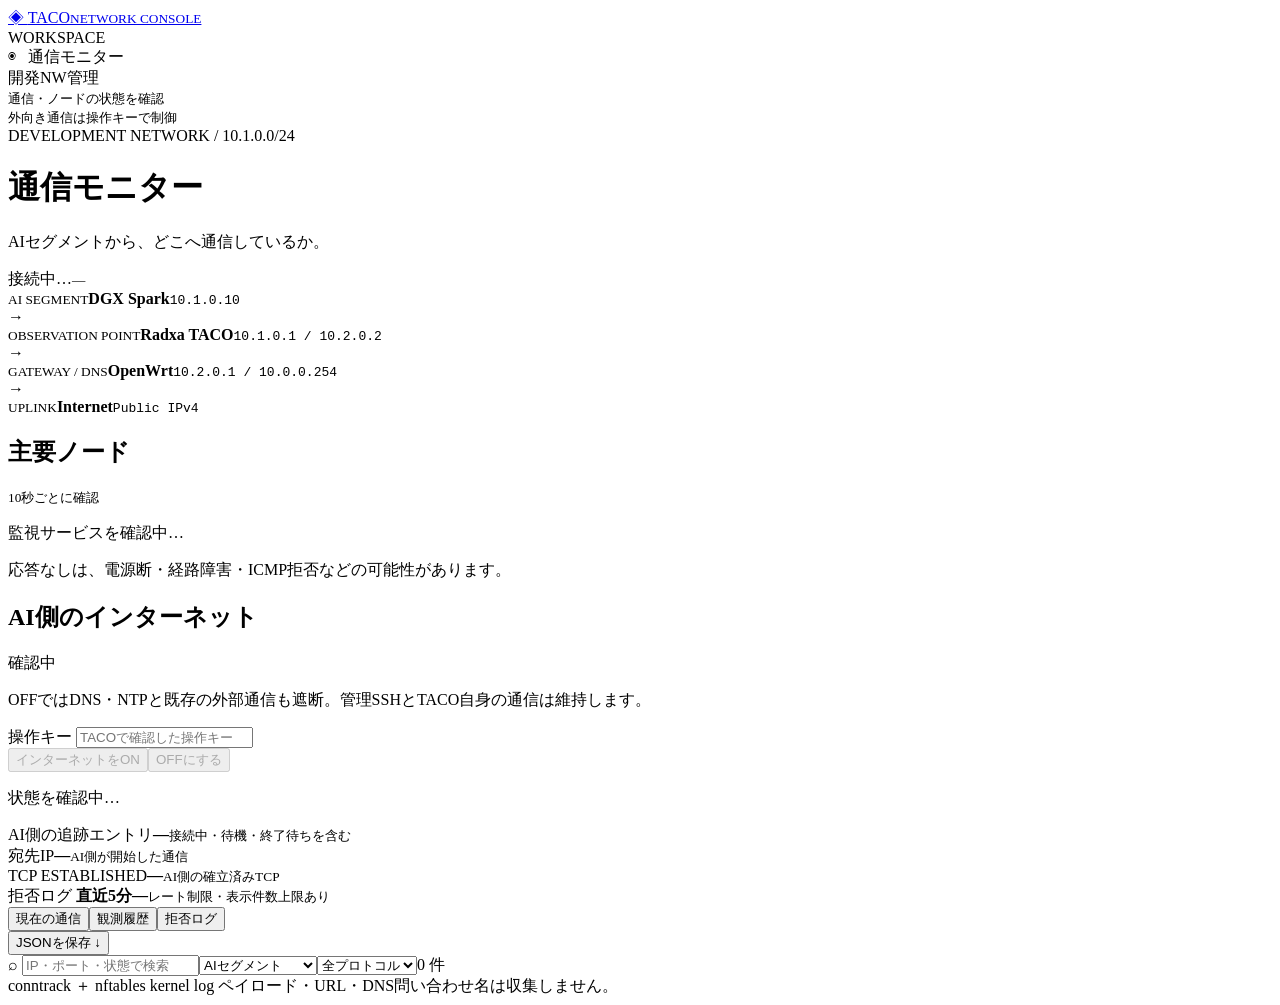
==== management/taco-console/static/index.html @ 506e61a0 "Add development network configuration and TACO management console" ====
<!doctype html>
<html lang="ja">
<head><meta charset="utf-8"><meta name="viewport" content="width=device-width,initial-scale=1"><title>TACO · Network Console</title><link rel="stylesheet" href="/style.css"><script src="/app.js" defer></script></head>
<body>
<aside><a class="brand" href="/">◈ <span>TACO<small>NETWORK CONSOLE</small></span></a><div class="nav-label">WORKSPACE</div><div class="nav active">◉ &nbsp; 通信モニター</div><div class="side-note"><span class="dot"></span> 開発NW管理<br><small>通信・ノードの状態を確認<br>外向き通信は操作キーで制御</small></div></aside>
<main>
<header><div><div class="eyebrow">DEVELOPMENT NETWORK / 10.1.0.0/24</div><h1>通信モニター<span id="demo" hidden>DEMO</span></h1><p>AIセグメントから、どこへ通信しているか。</p></div><div class="live"><span class="dot" id="live-dot"></span><span id="health">接続中…</span><small id="updated">—</small></div></header>
<div id="notice" role="status" hidden></div>
<section class="topology" aria-label="ネットワーク構成"><div><small>AI SEGMENT</small><strong>DGX Spark</strong><code>10.1.0.10</code></div><span class="link">→</span><div class="taco"><small>OBSERVATION POINT</small><strong>Radxa TACO</strong><code>10.1.0.1 / 10.2.0.2</code></div><span class="link">→</span><div><small>GATEWAY / DNS</small><strong>OpenWrt</strong><code>10.2.0.1 / 10.0.0.254</code></div><span class="link">→</span><div><small>UPLINK</small><strong>Internet</strong><code>Public IPv4</code></div></section>
<section class="operations" aria-label="ノード監視と通信制御">
<article class="node-panel"><div class="section-title"><h2>主要ノード</h2><small>10秒ごとに確認</small></div><div id="nodes" class="node-list"><p class="muted">監視サービスを確認中…</p></div><p class="hint">応答なしは、電源断・経路障害・ICMP拒否などの可能性があります。</p></article>
<article class="gate-panel"><div class="section-title"><h2>AI側のインターネット</h2><span id="gate-state" class="gate-state unknown">確認中</span></div><p class="gate-description">OFFではDNS・NTPと既存の外部通信も遮断。管理SSHとTACO自身の通信は維持します。</p><label id="token-label" class="token-label">操作キー <input id="control-token" type="password" autocomplete="off" spellcheck="false" placeholder="TACOで確認した操作キー" aria-label="操作キー"></label><div class="gate-buttons"><button id="internet-on" disabled>インターネットをON</button><button id="internet-off" disabled>OFFにする</button></div><p id="control-message" class="hint" role="status">状態を確認中…</p></article>
</section>
<section class="metrics" aria-label="通信の集計"><article><span>AI側の追跡エントリ</span><strong id="ai-count">—</strong><small>接続中・待機・終了待ちを含む</small></article><article><span>宛先IP</span><strong id="dest-count">—</strong><small>AI側が開始した通信</small></article><article><span>TCP ESTABLISHED</span><strong id="tcp-count">—</strong><small>AI側の確立済みTCP</small></article><article><span>拒否ログ <b>直近5分</b></span><strong id="drop-count">—</strong><small>レート制限・表示件数上限あり</small></article></section>
<section class="panel"><div class="panel-head"><div class="tabs" role="tablist"><button class="selected" id="tab-flows" role="tab" aria-selected="true">現在の通信</button><button id="tab-history" role="tab" aria-selected="false">観測履歴</button><button id="tab-drops" role="tab" aria-selected="false">拒否ログ</button></div><button id="export" class="export">JSONを保存 ↓</button></div>
<div class="filters"><label class="search">⌕ <input id="search" placeholder="IP・ポート・状態で検索" aria-label="通信検索"></label><select id="scope" aria-label="送信元"><option value="AI">AIセグメント</option><option value="all">AI ＋ TACO自身</option><option value="TACO">TACO自身</option></select><select id="proto" aria-label="プロトコル"><option value="all">全プロトコル</option><option>TCP</option><option>UDP</option><option>ICMP</option></select><span id="row-count">0 件</span></div>
<div class="table-wrap"><table><thead id="table-head"></thead><tbody id="rows"></tbody></table></div>
<div class="table-note" id="table-note"></div></section>
<footer>conntrack ＋ nftables kernel log <span>ペイロード・URL・DNS問い合わせ名は収集しません。</span></footer>
</main></body></html>
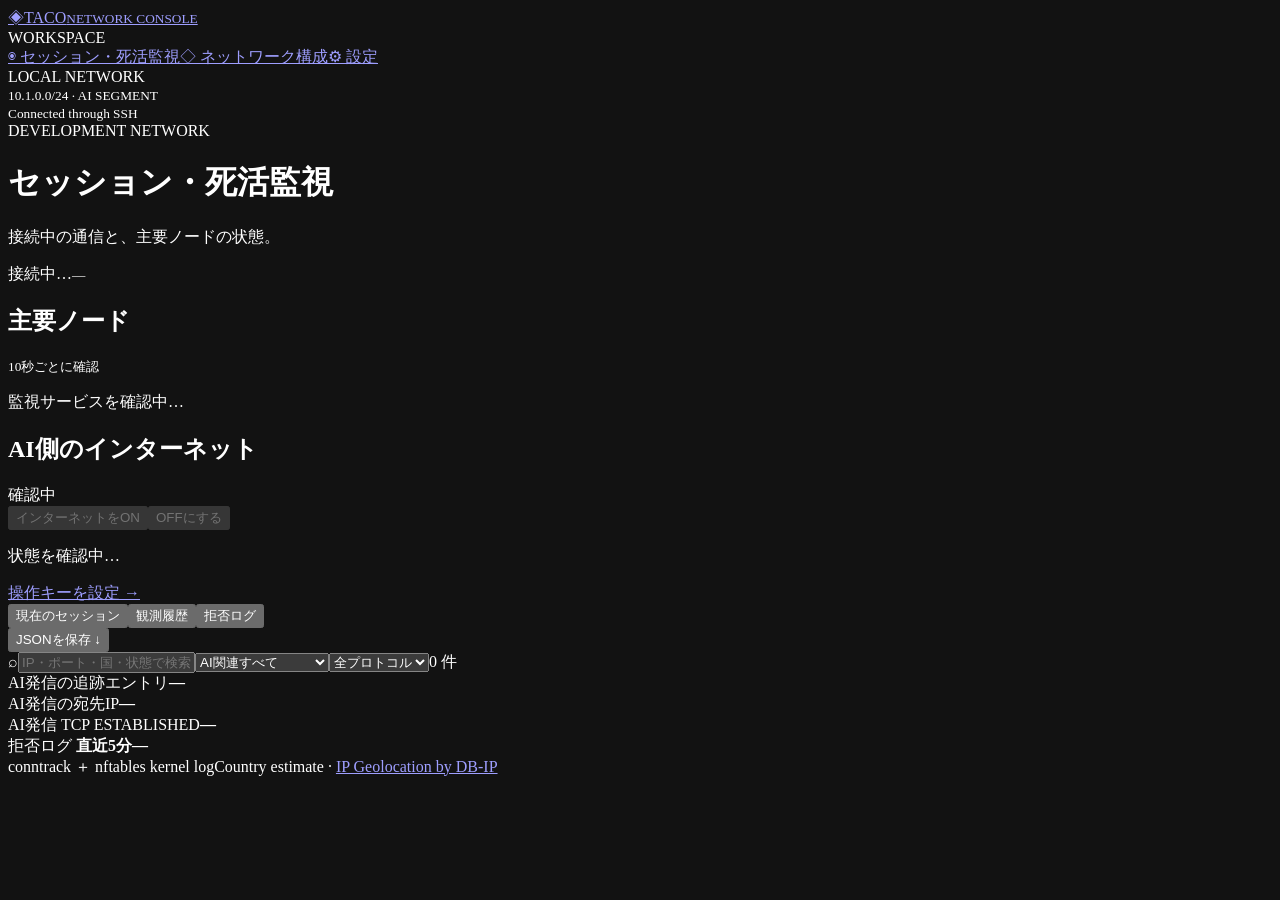
==== commit c8d319e5: "Improve console navigation and add offline IP country lookup" ====
--- a/management/taco-console/static/index.html
+++ b/management/taco-console/static/index.html
@@ -1,20 +1,27 @@
 <!doctype html>
 <html lang="ja">
-<head><meta charset="utf-8"><meta name="viewport" content="width=device-width,initial-scale=1"><title>TACO · Network Console</title><link rel="stylesheet" href="/style.css"><script src="/app.js" defer></script></head>
+<head><meta charset="utf-8"><meta name="viewport" content="width=device-width,initial-scale=1"><meta name="color-scheme" content="dark"><title>TACO · Network Console</title><link rel="stylesheet" href="/style.css"><script src="/app.js" defer></script></head>
 <body>
-<aside><a class="brand" href="/">◈ <span>TACO<small>NETWORK CONSOLE</small></span></a><div class="nav-label">WORKSPACE</div><div class="nav active">◉ &nbsp; 通信モニター</div><div class="side-note"><span class="dot"></span> 開発NW管理<br><small>通信・ノードの状態を確認<br>外向き通信は操作キーで制御</small></div></aside>
+<aside><a class="brand" href="#monitor"><span class="brand-symbol">◈</span><span>TACO<small>NETWORK CONSOLE</small></span></a><div class="nav-label">WORKSPACE</div><nav aria-label="メインメニュー"><a class="nav active" href="#monitor" data-nav="monitor">◉ <span>セッション・死活監視</span></a><a class="nav" href="#topology" data-nav="topology">◇ <span>ネットワーク構成</span></a><a class="nav" href="#settings" data-nav="settings">⚙ <span>設定</span></a></nav><div class="side-note"><span class="dot"></span> LOCAL NETWORK<br><small>10.1.0.0/24 · AI SEGMENT<br>Connected through SSH</small></div></aside>
 <main>
-<header><div><div class="eyebrow">DEVELOPMENT NETWORK / 10.1.0.0/24</div><h1>通信モニター<span id="demo" hidden>DEMO</span></h1><p>AIセグメントから、どこへ通信しているか。</p></div><div class="live"><span class="dot" id="live-dot"></span><span id="health">接続中…</span><small id="updated">—</small></div></header>
+<header><div><div class="eyebrow">DEVELOPMENT NETWORK</div><h1><span id="page-title">セッション・死活監視</span><span id="demo" hidden>DEMO</span></h1><p id="page-description">接続中の通信と、主要ノードの状態。</p></div><div class="live"><span class="dot" id="live-dot"></span><span id="health">接続中…</span><small id="updated">—</small></div></header>
 <div id="notice" role="status" hidden></div>
-<section class="topology" aria-label="ネットワーク構成"><div><small>AI SEGMENT</small><strong>DGX Spark</strong><code>10.1.0.10</code></div><span class="link">→</span><div class="taco"><small>OBSERVATION POINT</small><strong>Radxa TACO</strong><code>10.1.0.1 / 10.2.0.2</code></div><span class="link">→</span><div><small>GATEWAY / DNS</small><strong>OpenWrt</strong><code>10.2.0.1 / 10.0.0.254</code></div><span class="link">→</span><div><small>UPLINK</small><strong>Internet</strong><code>Public IPv4</code></div></section>
+<div data-page="monitor">
 <section class="operations" aria-label="ノード監視と通信制御">
-<article class="node-panel"><div class="section-title"><h2>主要ノード</h2><small>10秒ごとに確認</small></div><div id="nodes" class="node-list"><p class="muted">監視サービスを確認中…</p></div><p class="hint">応答なしは、電源断・経路障害・ICMP拒否などの可能性があります。</p></article>
-<article class="gate-panel"><div class="section-title"><h2>AI側のインターネット</h2><span id="gate-state" class="gate-state unknown">確認中</span></div><p class="gate-description">OFFではDNS・NTPと既存の外部通信も遮断。管理SSHとTACO自身の通信は維持します。</p><label id="token-label" class="token-label">操作キー <input id="control-token" type="password" autocomplete="off" spellcheck="false" placeholder="TACOで確認した操作キー" aria-label="操作キー"></label><div class="gate-buttons"><button id="internet-on" disabled>インターネットをON</button><button id="internet-off" disabled>OFFにする</button></div><p id="control-message" class="hint" role="status">状態を確認中…</p></article>
+<article class="node-panel"><div class="section-title"><h2>主要ノード</h2><small>10秒ごとに確認</small></div><div id="nodes" class="node-list"><p class="muted">監視サービスを確認中…</p></div></article>
+<article class="gate-panel"><div class="section-title"><h2>AI側のインターネット</h2><span id="gate-state" class="gate-state unknown">確認中</span></div><div class="gate-buttons"><button id="internet-on" disabled>インターネットをON</button><button id="internet-off" disabled>OFFにする</button></div><p id="control-message" class="hint" role="status">状態を確認中…</p><a id="key-link" class="text-link" href="#settings">操作キーを設定 →</a></article>
 </section>
-<section class="metrics" aria-label="通信の集計"><article><span>AI側の追跡エントリ</span><strong id="ai-count">—</strong><small>接続中・待機・終了待ちを含む</small></article><article><span>宛先IP</span><strong id="dest-count">—</strong><small>AI側が開始した通信</small></article><article><span>TCP ESTABLISHED</span><strong id="tcp-count">—</strong><small>AI側の確立済みTCP</small></article><article><span>拒否ログ <b>直近5分</b></span><strong id="drop-count">—</strong><small>レート制限・表示件数上限あり</small></article></section>
-<section class="panel"><div class="panel-head"><div class="tabs" role="tablist"><button class="selected" id="tab-flows" role="tab" aria-selected="true">現在の通信</button><button id="tab-history" role="tab" aria-selected="false">観測履歴</button><button id="tab-drops" role="tab" aria-selected="false">拒否ログ</button></div><button id="export" class="export">JSONを保存 ↓</button></div>
-<div class="filters"><label class="search">⌕ <input id="search" placeholder="IP・ポート・状態で検索" aria-label="通信検索"></label><select id="scope" aria-label="送信元"><option value="AI">AIセグメント</option><option value="all">AI ＋ TACO自身</option><option value="TACO">TACO自身</option></select><select id="proto" aria-label="プロトコル"><option value="all">全プロトコル</option><option>TCP</option><option>UDP</option><option>ICMP</option></select><span id="row-count">0 件</span></div>
-<div class="table-wrap"><table><thead id="table-head"></thead><tbody id="rows"></tbody></table></div>
-<div class="table-note" id="table-note"></div></section>
-<footer>conntrack ＋ nftables kernel log <span>ペイロード・URL・DNS問い合わせ名は収集しません。</span></footer>
+<section class="panel session-panel"><div class="panel-head"><div class="tabs" role="tablist"><button class="selected" id="tab-flows" role="tab" aria-selected="true">現在のセッション</button><button id="tab-history" role="tab" aria-selected="false">観測履歴</button><button id="tab-drops" role="tab" aria-selected="false">拒否ログ</button></div><button id="export" class="export">JSONを保存 ↓</button></div>
+<div class="filters"><label class="search"><span>⌕</span><input id="search" placeholder="IP・ポート・国・状態で検索" aria-label="通信検索"></label><select id="scope" aria-label="通信方向"><option value="related">AI関連すべて</option><option value="AI">AI → 上流・その他</option><option value="MANAGEMENT">LAN → AI・TACO</option><option value="TACO">TACOからの通信</option><option value="all">すべて</option></select><select id="proto" aria-label="プロトコル"><option value="all">全プロトコル</option><option>TCP</option><option>UDP</option><option>ICMP</option></select><span id="row-count">0 件</span></div>
+<div class="table-wrap"><table><thead id="table-head"></thead><tbody id="rows"></tbody></table></div><div class="table-note" id="table-note"></div></section>
+<section class="metrics" aria-label="通信の集計"><article><span>AI発信の追跡エントリ</span><strong id="ai-count">—</strong></article><article><span>AI発信の宛先IP</span><strong id="dest-count">—</strong></article><article><span>AI発信 TCP ESTABLISHED</span><strong id="tcp-count">—</strong></article><article><span>拒否ログ <b>直近5分</b></span><strong id="drop-count">—</strong></article></section>
+</div>
+<div data-page="settings" hidden>
+<section class="settings-grid"><article class="settings-card"><div class="section-title"><h2>操作キー</h2><span id="key-status" class="badge">未設定</span></div><p>インターネットON/OFFの操作に使用します。閲覧には必要ありません。</p><form id="key-form"><label class="token-label" for="control-token">操作キー</label><input id="control-token" class="token-input" type="password" autocomplete="off" spellcheck="false" placeholder="TACOで確認した操作キー"><div class="setting-actions"><button type="submit" class="primary">この画面で使用</button><button id="clear-key" type="button" class="secondary">キーを消去</button></div></form><p id="key-message" class="hint" role="status">キーはメモリだけに保持し、ページ再読み込みで消えます。</p><details><summary>TACOで操作キーを確認する</summary><pre>sudo cat /etc/taco-console/control.token</pre></details></article>
+<article class="settings-card"><div class="section-title"><h2>IPアドレスの国表示</h2><span id="geoip-status" class="badge">確認中</span></div><p>国別IPデータをTACO内で照合します。セッションのIPを外部の照会サービスへ送信しません。</p><dl class="settings-data"><dt>データ</dt><dd id="geoip-source">—</dd><dt>版</dt><dd id="geoip-edition">—</dd><dt>更新日時</dt><dd id="geoip-updated">—</dd></dl><p id="geoip-message" class="hint">—</p><details><summary>国別IPデータを導入・更新する</summary><pre>sudo python3 /opt/taco-console/update_geoip.py</pre><p class="hint">データ一式をダウンロードします。更新後は自動で読み込みます。</p></details><p class="hint">国は概算です。CDN・VPNの実際の処理場所や通信相手の国籍を保証しません。</p></article></section>
+</div>
+<div data-page="topology" hidden>
+<section class="settings-card"><div class="section-title"><h2>開発NWの構成</h2><small>参考情報</small></div><section class="topology" aria-label="ネットワーク構成"><div><small>AI SEGMENT</small><strong>DGX Spark</strong><code>10.1.0.10</code></div><span class="link">↔</span><div class="taco"><small>OBSERVATION POINT</small><strong>Radxa TACO</strong><code>10.1.0.1 / 10.2.0.2</code></div><span class="link">↔</span><div><small>GATEWAY / DNS</small><strong>OpenWrt</strong><code>10.2.0.1 / 10.0.0.254</code></div><span class="link">↔</span><div><small>UPLINK</small><strong>Internet</strong><code>Public IPv4</code></div></section><p class="hint">管理PC 10.0.0.9 → OpenWrt → TACO → DGX Spark。TACOを通るLAN発信の管理セッションも表示対象です。</p><p class="hint">観測はIPv4・約5秒間隔。短時間で完結する通信は見逃す場合があります。死活監視の「応答なし」は電源断・経路障害・ICMP拒否などを含みます。</p></section>
+</div>
+<footer><span>conntrack ＋ nftables kernel log</span><span>Country estimate · <a href="https://db-ip.com" target="_blank" rel="noopener noreferrer">IP Geolocation by DB-IP</a></span></footer>
 </main></body></html>
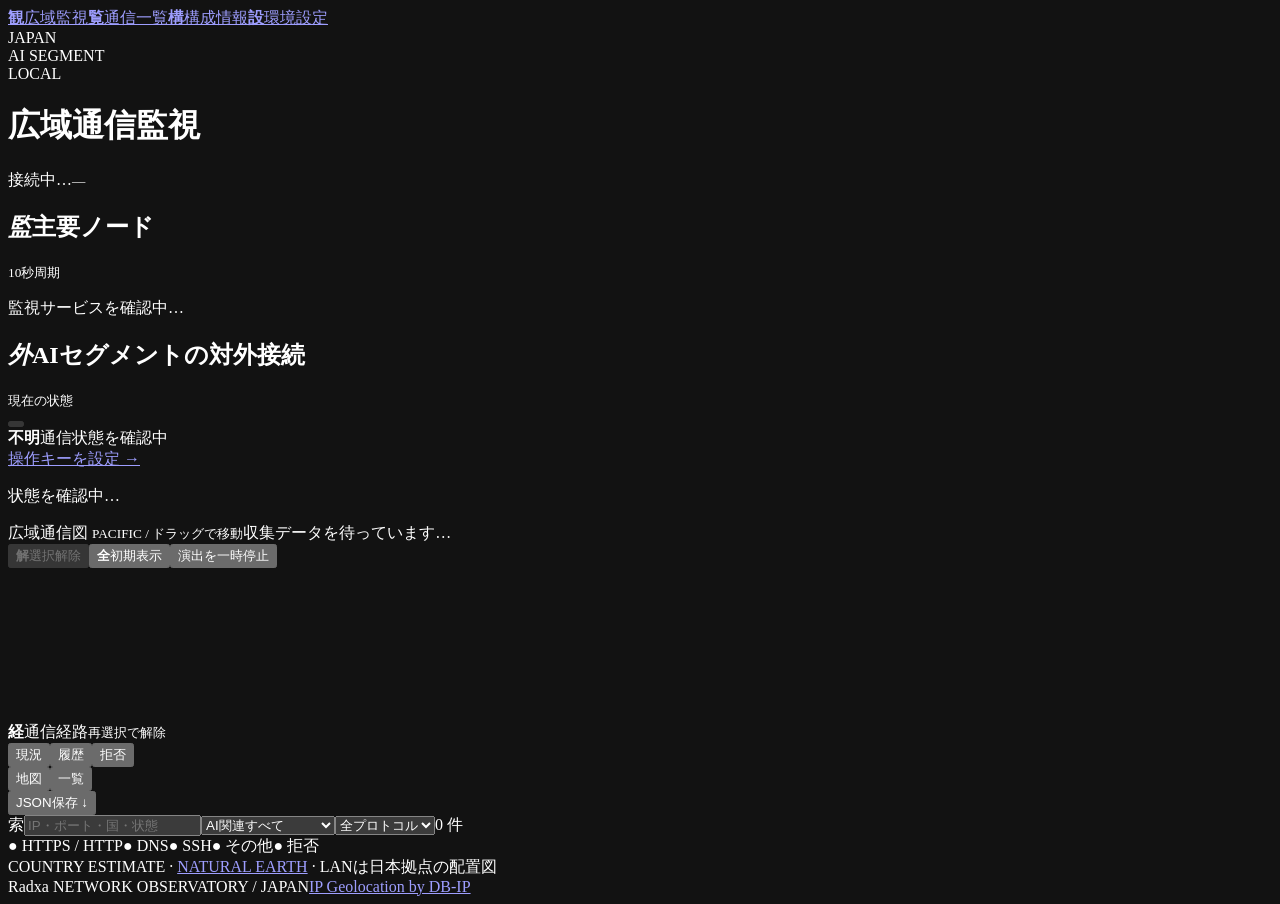
==== commit f649900c: "Add interactive session map and refine console workspace UI" ====
--- a/management/taco-console/static/index.html
+++ b/management/taco-console/static/index.html
@@ -1,27 +1,24 @@
 <!doctype html>
 <html lang="ja">
-<head><meta charset="utf-8"><meta name="viewport" content="width=device-width,initial-scale=1"><meta name="color-scheme" content="dark"><title>TACO · Network Console</title><link rel="stylesheet" href="/style.css"><script src="/app.js" defer></script></head>
+<head><meta charset="utf-8"><meta name="viewport" content="width=device-width,initial-scale=1"><meta name="color-scheme" content="dark"><title>Radxa · NETWORK OBSERVATORY</title><link rel="stylesheet" href="/style.css"><script src="/atlas.js" defer></script><script src="/preferences.js" defer></script><script src="/app.js" defer></script></head>
 <body>
-<aside><a class="brand" href="#monitor"><span class="brand-symbol">◈</span><span>TACO<small>NETWORK CONSOLE</small></span></a><div class="nav-label">WORKSPACE</div><nav aria-label="メインメニュー"><a class="nav active" href="#monitor" data-nav="monitor">◉ <span>セッション・死活監視</span></a><a class="nav" href="#topology" data-nav="topology">◇ <span>ネットワーク構成</span></a><a class="nav" href="#settings" data-nav="settings">⚙ <span>設定</span></a></nav><div class="side-note"><span class="dot"></span> LOCAL NETWORK<br><small>10.1.0.0/24 · AI SEGMENT<br>Connected through SSH</small></div></aside>
+<aside><nav aria-label="メインメニュー"><a class="nav active" href="#monitor" data-nav="monitor"><b>観</b><span>広域監視</span></a><a class="nav" href="#sessions" data-nav="sessions"><b>覧</b><span>通信一覧</span></a><a class="nav" href="#topology" data-nav="topology"><b>構</b><span>構成情報</span></a><a class="nav" href="#settings" data-nav="settings"><b>設</b><span>環境設定</span></a></nav><div class="side-note">JAPAN<br>AI SEGMENT<br><span class="dot"></span>LOCAL</div></aside>
 <main>
-<header><div><div class="eyebrow">DEVELOPMENT NETWORK</div><h1><span id="page-title">セッション・死活監視</span><span id="demo" hidden>DEMO</span></h1><p id="page-description">接続中の通信と、主要ノードの状態。</p></div><div class="live"><span class="dot" id="live-dot"></span><span id="health">接続中…</span><small id="updated">—</small></div></header>
+<header><div class="title-block"><h1><span id="page-title">広域通信監視</span><span id="demo" hidden>試験</span></h1></div><div class="live"><div><span id="live-dot" class="dot"></span><span id="health">接続中…</span><small id="updated">—</small></div></div></header>
 <div id="notice" role="status" hidden></div>
 <div data-page="monitor">
-<section class="operations" aria-label="ノード監視と通信制御">
-<article class="node-panel"><div class="section-title"><h2>主要ノード</h2><small>10秒ごとに確認</small></div><div id="nodes" class="node-list"><p class="muted">監視サービスを確認中…</p></div></article>
-<article class="gate-panel"><div class="section-title"><h2>AI側のインターネット</h2><span id="gate-state" class="gate-state unknown">確認中</span></div><div class="gate-buttons"><button id="internet-on" disabled>インターネットをON</button><button id="internet-off" disabled>OFFにする</button></div><p id="control-message" class="hint" role="status">状態を確認中…</p><a id="key-link" class="text-link" href="#settings">操作キーを設定 →</a></article>
+<section class="map-shell" id="map-shell" aria-label="広域通信監視マップ">
+<div class="hud-left hud-panel"><article class="node-panel overlay-card"><div class="section-title"><h2><i>監</i>主要ノード</h2><small>10秒周期</small></div><div id="nodes" class="node-list"><p class="muted">監視サービスを確認中…</p></div></article><article id="gate-panel" class="gate-panel overlay-card" data-state="unknown"><div class="section-title"><h2><i>外</i>AIセグメントの対外接続</h2><small>現在の状態</small></div><div class="gate-current" role="status" aria-live="polite"><button id="internet-toggle" class="gate-indicator" type="button" role="switch" aria-checked="false" aria-label="AIセグメントの対外接続" aria-describedby="gate-caption control-message" disabled></button><div><strong id="gate-state" class="gate-state unknown">不明</strong><span id="gate-caption">通信状態を確認中</span></div></div><a id="key-link" class="text-link" href="#settings">操作キーを設定 →</a><p id="control-message" class="hint" role="status">状態を確認中…</p></article></div>
+
+<div id="atlas-view"><div class="atlas-toolbar"><div><span class="atlas-title">広域通信図 <small>PACIFIC / ドラッグで移動</small></span><span id="atlas-summary" role="status">収集データを待っています…</span></div><div class="map-actions"><button id="atlas-clear" class="export" disabled><b>解</b><span>選択解除</span></button><button id="atlas-reset" class="export"><b>全</b><span>初期表示</span></button><button id="atlas-pause" class="export" aria-pressed="false">演出を一時停止</button></div></div>
+<div class="atlas-stage"><canvas id="atlas-canvas" aria-label="太平洋を中心にした世界地図と日本拠点LANの通信マップ">経路一覧から同じセッション情報を確認できます。</canvas></div></div>
+<div class="atlas-side hud-panel overlay-card"><div class="atlas-side-title"><b>経</b><span>通信経路</span><small>再選択で解除</small></div><div id="atlas-routes" aria-label="マップの通信経路"></div><div id="atlas-detail" class="atlas-detail" aria-live="polite" hidden></div></div>
+<div id="map-controls" class="map-controls hud-panel"><div id="session-controls"><div class="panel-head"><div id="session-tabs" class="tabs" role="tablist"><button class="selected" id="tab-flows" role="tab" aria-selected="true">現況</button><button id="tab-history" role="tab" aria-selected="false">履歴</button><button id="tab-drops" role="tab" aria-selected="false">拒否</button></div><div class="session-tools"><div class="view-switch" role="group" aria-label="セッションの表示形式"><button id="view-map" class="selected" aria-pressed="true">地図</button><button id="view-table" aria-pressed="false">一覧</button></div><button id="export" class="export">JSON保存 ↓</button></div></div><div class="filters"><label class="search"><span>索</span><input id="search" placeholder="IP・ポート・国・状態" aria-label="通信検索"></label><select id="scope" aria-label="通信方向"><option value="related">AI関連すべて</option><option value="AI">AI → 上流・その他</option><option value="MANAGEMENT">LAN → AI・Radxa</option><option value="TACO">Radxaからの通信</option><option value="all">すべて</option></select><select id="proto" aria-label="プロトコル"><option value="all">全プロトコル</option><option>TCP</option><option>UDP</option><option>ICMP</option></select><span id="row-count">0 件</span></div></div></div>
+<div class="atlas-legend"><span>● HTTPS / HTTP</span><span>● DNS</span><span>● SSH</span><span>● その他</span><span>● 拒否</span></div><div class="map-credit">COUNTRY ESTIMATE · <a href="https://www.naturalearthdata.com/about/terms-of-use/" target="_blank" rel="noopener noreferrer">NATURAL EARTH</a> · LANは日本拠点の配置図</div>
 </section>
-<section class="panel session-panel"><div class="panel-head"><div class="tabs" role="tablist"><button class="selected" id="tab-flows" role="tab" aria-selected="true">現在のセッション</button><button id="tab-history" role="tab" aria-selected="false">観測履歴</button><button id="tab-drops" role="tab" aria-selected="false">拒否ログ</button></div><button id="export" class="export">JSONを保存 ↓</button></div>
-<div class="filters"><label class="search"><span>⌕</span><input id="search" placeholder="IP・ポート・国・状態で検索" aria-label="通信検索"></label><select id="scope" aria-label="通信方向"><option value="related">AI関連すべて</option><option value="AI">AI → 上流・その他</option><option value="MANAGEMENT">LAN → AI・TACO</option><option value="TACO">TACOからの通信</option><option value="all">すべて</option></select><select id="proto" aria-label="プロトコル"><option value="all">全プロトコル</option><option>TCP</option><option>UDP</option><option>ICMP</option></select><span id="row-count">0 件</span></div>
-<div class="table-wrap"><table><thead id="table-head"></thead><tbody id="rows"></tbody></table></div><div class="table-note" id="table-note"></div></section>
-<section class="metrics" aria-label="通信の集計"><article><span>AI発信の追跡エントリ</span><strong id="ai-count">—</strong></article><article><span>AI発信の宛先IP</span><strong id="dest-count">—</strong></article><article><span>AI発信 TCP ESTABLISHED</span><strong id="tcp-count">—</strong></article><article><span>拒否ログ <b>直近5分</b></span><strong id="drop-count">—</strong></article></section>
 </div>
-<div data-page="settings" hidden>
-<section class="settings-grid"><article class="settings-card"><div class="section-title"><h2>操作キー</h2><span id="key-status" class="badge">未設定</span></div><p>インターネットON/OFFの操作に使用します。閲覧には必要ありません。</p><form id="key-form"><label class="token-label" for="control-token">操作キー</label><input id="control-token" class="token-input" type="password" autocomplete="off" spellcheck="false" placeholder="TACOで確認した操作キー"><div class="setting-actions"><button type="submit" class="primary">この画面で使用</button><button id="clear-key" type="button" class="secondary">キーを消去</button></div></form><p id="key-message" class="hint" role="status">キーはメモリだけに保持し、ページ再読み込みで消えます。</p><details><summary>TACOで操作キーを確認する</summary><pre>sudo cat /etc/taco-console/control.token</pre></details></article>
-<article class="settings-card"><div class="section-title"><h2>IPアドレスの国表示</h2><span id="geoip-status" class="badge">確認中</span></div><p>国別IPデータをTACO内で照合します。セッションのIPを外部の照会サービスへ送信しません。</p><dl class="settings-data"><dt>データ</dt><dd id="geoip-source">—</dd><dt>版</dt><dd id="geoip-edition">—</dd><dt>更新日時</dt><dd id="geoip-updated">—</dd></dl><p id="geoip-message" class="hint">—</p><details><summary>国別IPデータを導入・更新する</summary><pre>sudo python3 /opt/taco-console/update_geoip.py</pre><p class="hint">データ一式をダウンロードします。更新後は自動で読み込みます。</p></details><p class="hint">国は概算です。CDN・VPNの実際の処理場所や通信相手の国籍を保証しません。</p></article></section>
-</div>
-<div data-page="topology" hidden>
-<section class="settings-card"><div class="section-title"><h2>開発NWの構成</h2><small>参考情報</small></div><section class="topology" aria-label="ネットワーク構成"><div><small>AI SEGMENT</small><strong>DGX Spark</strong><code>10.1.0.10</code></div><span class="link">↔</span><div class="taco"><small>OBSERVATION POINT</small><strong>Radxa TACO</strong><code>10.1.0.1 / 10.2.0.2</code></div><span class="link">↔</span><div><small>GATEWAY / DNS</small><strong>OpenWrt</strong><code>10.2.0.1 / 10.0.0.254</code></div><span class="link">↔</span><div><small>UPLINK</small><strong>Internet</strong><code>Public IPv4</code></div></section><p class="hint">管理PC 10.0.0.9 → OpenWrt → TACO → DGX Spark。TACOを通るLAN発信の管理セッションも表示対象です。</p><p class="hint">観測はIPv4・約5秒間隔。短時間で完結する通信は見逃す場合があります。死活監視の「応答なし」は電源断・経路障害・ICMP拒否などを含みます。</p></section>
-</div>
-<footer><span>conntrack ＋ nftables kernel log</span><span>Country estimate · <a href="https://db-ip.com" target="_blank" rel="noopener noreferrer">IP Geolocation by DB-IP</a></span></footer>
+<div data-page="sessions" hidden><section class="panel"><div class="section-title list-heading"><h2><i>覧</i>セッション一覧</h2><small>地図と共通の絞り込み</small></div><div id="list-controls"></div><div id="table-view" class="table-wrap"><table><thead id="table-head"></thead><tbody id="rows"></tbody></table></div><div class="table-note" id="table-note"></div></section><section class="metrics" aria-label="通信の集計"><article><span>AI発信・追跡エントリ</span><strong id="ai-count">—</strong></article><article><span>AI発信・宛先IP</span><strong id="dest-count">—</strong></article><article><span>TCP ESTABLISHED</span><strong id="tcp-count">—</strong></article><article><span>拒否ログ <b>直近5分</b></span><strong id="drop-count">—</strong></article></section></div>
+<div data-page="settings" hidden><section class="settings-grid"><article class="settings-card"><div class="section-title"><h2><i>彩</i>カラースキーマ</h2></div><p>画面と地図の配色を切り替えます。</p><label class="token-label" for="color-scheme">配色</label><select id="color-scheme"><option value="amber">橙 / AMBER</option><option value="cyan">蒼 / CYAN</option><option value="violet">紫 / VIOLET</option><option value="white">白 / WHITE · 明色</option><option value="green">緑 / GREEN</option><option value="blue">青 / BLUE</option><option value="red">紅 / RED</option></select><p id="theme-message" class="hint" role="status">配色はこのブラウザーに保存されます。</p></article><article class="settings-card"><div class="section-title"><h2><i>鍵</i>操作キー</h2><span id="key-status" class="badge">未設定</span></div><p>対外接続の開閉操作に使用します。閲覧には必要ありません。</p><form id="key-form"><label class="token-label" for="control-token">操作キー</label><input id="control-token" class="token-input" type="password" autocomplete="off" spellcheck="false" placeholder="Radxaで確認した操作キー"><label class="remember-token"><input id="remember-token" type="checkbox">このブラウザーに操作キーを保存する</label><p class="hint">保存すると次回から自動で使えます。同じサイトのスクリプトから読み取れるため、共用PCでは保存しないでください。</p><div class="setting-actions"><button type="submit" class="primary">操作キーを設定</button><button id="clear-key" type="button" class="secondary">キーを消去</button></div></form><p id="key-message" class="hint" role="status">保存しない場合は、この画面を閉じるか再読み込みするとキーが消えます。</p><details><summary>Radxaで操作キーを確認する</summary><pre>sudo cat /etc/taco-console/control.token</pre></details></article><article class="settings-card"><div class="section-title"><h2><i>国</i>IPアドレスの国表示</h2><span id="geoip-status" class="badge">確認中</span></div><p>国別IPデータをRadxa内で照合します。通信先IPを外部へ送信しません。</p><dl class="settings-data"><dt>データ</dt><dd id="geoip-source">—</dd><dt>版</dt><dd id="geoip-edition">—</dd><dt>更新日時</dt><dd id="geoip-updated">—</dd></dl><p id="geoip-message" class="hint">—</p><details><summary>国別IPデータを導入・更新する</summary><pre>sudo python3 /opt/taco-console/update_geoip.py</pre></details><p class="hint">国は概算です。LANは日本拠点として太平洋上の配置図に表示します。アニメーションはセッションの存在を示す演出で、パケット数・通信速度を表しません。</p></article></section></div>
+<div data-page="topology" hidden><section class="settings-card"><div class="section-title"><h2><i>構</i>開発NWの構成</h2><small>参考情報</small></div><section class="topology" aria-label="ネットワーク構成"><div><small>AI SEGMENT</small><strong>Sun SPARC</strong><code>10.1.0.10</code></div><span class="link">↔</span><div class="taco"><small>OBSERVATION POINT</small><strong>Radxa</strong><code>10.1.0.1 / 10.2.0.2</code></div><span class="link">↔</span><div><small>GATEWAY / DNS</small><strong>Netgear</strong><code>10.2.0.1 / 10.0.0.254</code></div><span class="link">↔</span><div><small>UPLINK</small><strong>Internet</strong><code>Public IPv4</code></div></section><p class="hint">管理PC 10.0.0.9 → Netgear → Radxa → Sun SPARC。LAN発信の管理セッションも表示対象です。</p><p class="hint">観測は約5秒間隔。短時間で完結する通信は見逃す場合があります。「正」正常、「断」応答なし、「不」確認不能、「古」監視データが古い、「通」外向き許可、「閉」外向き遮断。</p></section></div>
+<footer><span>Radxa NETWORK OBSERVATORY / JAPAN</span><span><a href="https://db-ip.com" target="_blank" rel="noopener noreferrer">IP Geolocation by DB-IP</a></span></footer>
 </main></body></html>
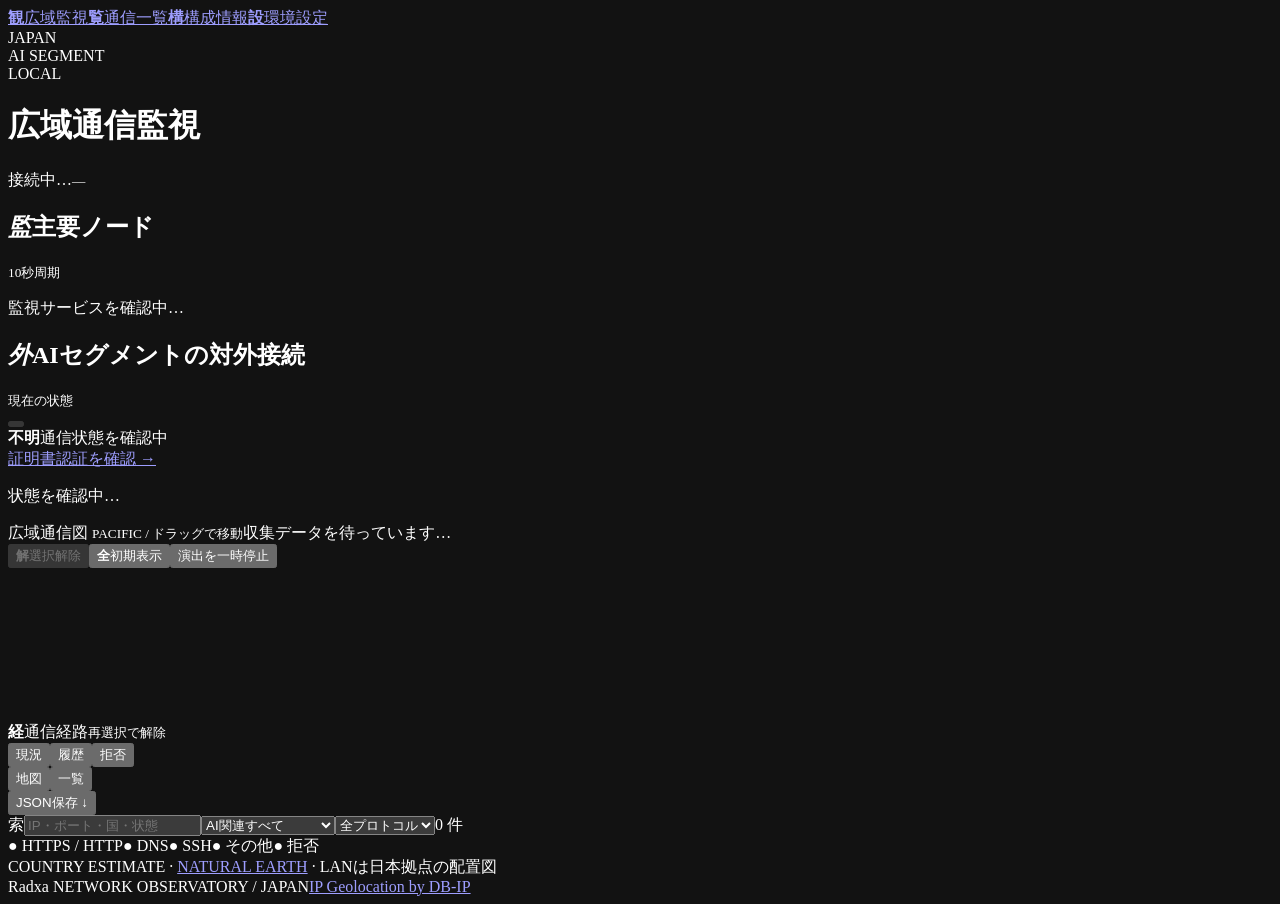
==== commit 7324a8e8: "Add management-PC-only Caddy mTLS access and certificate tooling" ====
--- a/management/taco-console/static/index.html
+++ b/management/taco-console/static/index.html
@@ -1,6 +1,6 @@
 <!doctype html>
 <html lang="ja">
-<head><meta charset="utf-8"><meta name="viewport" content="width=device-width,initial-scale=1"><meta name="color-scheme" content="dark"><title>Radxa · NETWORK OBSERVATORY</title><link rel="stylesheet" href="/style.css"><script src="/atlas.js" defer></script><script src="/preferences.js" defer></script><script src="/app.js" defer></script></head>
+<head><meta charset="utf-8"><meta name="viewport" content="width=device-width,initial-scale=1"><meta name="color-scheme" content="dark"><title>Radxa · NETWORK OBSERVATORY</title><link rel="stylesheet" href="/style.css"><script src="/atlas.js" defer></script><script src="/app.js" defer></script></head>
 <body>
 <aside><nav aria-label="メインメニュー"><a class="nav active" href="#monitor" data-nav="monitor"><b>観</b><span>広域監視</span></a><a class="nav" href="#sessions" data-nav="sessions"><b>覧</b><span>通信一覧</span></a><a class="nav" href="#topology" data-nav="topology"><b>構</b><span>構成情報</span></a><a class="nav" href="#settings" data-nav="settings"><b>設</b><span>環境設定</span></a></nav><div class="side-note">JAPAN<br>AI SEGMENT<br><span class="dot"></span>LOCAL</div></aside>
 <main>
@@ -8,7 +8,7 @@
 <div id="notice" role="status" hidden></div>
 <div data-page="monitor">
 <section class="map-shell" id="map-shell" aria-label="広域通信監視マップ">
-<div class="hud-left hud-panel"><article class="node-panel overlay-card"><div class="section-title"><h2><i>監</i>主要ノード</h2><small>10秒周期</small></div><div id="nodes" class="node-list"><p class="muted">監視サービスを確認中…</p></div></article><article id="gate-panel" class="gate-panel overlay-card" data-state="unknown"><div class="section-title"><h2><i>外</i>AIセグメントの対外接続</h2><small>現在の状態</small></div><div class="gate-current" role="status" aria-live="polite"><button id="internet-toggle" class="gate-indicator" type="button" role="switch" aria-checked="false" aria-label="AIセグメントの対外接続" aria-describedby="gate-caption control-message" disabled></button><div><strong id="gate-state" class="gate-state unknown">不明</strong><span id="gate-caption">通信状態を確認中</span></div></div><a id="key-link" class="text-link" href="#settings">操作キーを設定 →</a><p id="control-message" class="hint" role="status">状態を確認中…</p></article></div>
+<div class="hud-left hud-panel"><article class="node-panel overlay-card"><div class="section-title"><h2><i>監</i>主要ノード</h2><small>10秒周期</small></div><div id="nodes" class="node-list"><p class="muted">監視サービスを確認中…</p></div></article><article id="gate-panel" class="gate-panel overlay-card" data-state="unknown"><div class="section-title"><h2><i>外</i>AIセグメントの対外接続</h2><small>現在の状態</small></div><div class="gate-current" role="status" aria-live="polite"><button id="internet-toggle" class="gate-indicator" type="button" role="switch" aria-checked="false" aria-label="AIセグメントの対外接続" aria-describedby="gate-caption control-message" disabled></button><div><strong id="gate-state" class="gate-state unknown">不明</strong><span id="gate-caption">通信状態を確認中</span></div></div><a id="auth-link" class="text-link" href="#settings">証明書認証を確認 →</a><p id="control-message" class="hint" role="status">状態を確認中…</p></article></div>
 
 <div id="atlas-view"><div class="atlas-toolbar"><div><span class="atlas-title">広域通信図 <small>PACIFIC / ドラッグで移動</small></span><span id="atlas-summary" role="status">収集データを待っています…</span></div><div class="map-actions"><button id="atlas-clear" class="export" disabled><b>解</b><span>選択解除</span></button><button id="atlas-reset" class="export"><b>全</b><span>初期表示</span></button><button id="atlas-pause" class="export" aria-pressed="false">演出を一時停止</button></div></div>
 <div class="atlas-stage"><canvas id="atlas-canvas" aria-label="太平洋を中心にした世界地図と日本拠点LANの通信マップ">経路一覧から同じセッション情報を確認できます。</canvas></div></div>
@@ -18,7 +18,7 @@
 </section>
 </div>
 <div data-page="sessions" hidden><section class="panel"><div class="section-title list-heading"><h2><i>覧</i>セッション一覧</h2><small>地図と共通の絞り込み</small></div><div id="list-controls"></div><div id="table-view" class="table-wrap"><table><thead id="table-head"></thead><tbody id="rows"></tbody></table></div><div class="table-note" id="table-note"></div></section><section class="metrics" aria-label="通信の集計"><article><span>AI発信・追跡エントリ</span><strong id="ai-count">—</strong></article><article><span>AI発信・宛先IP</span><strong id="dest-count">—</strong></article><article><span>TCP ESTABLISHED</span><strong id="tcp-count">—</strong></article><article><span>拒否ログ <b>直近5分</b></span><strong id="drop-count">—</strong></article></section></div>
-<div data-page="settings" hidden><section class="settings-grid"><article class="settings-card"><div class="section-title"><h2><i>彩</i>カラースキーマ</h2></div><p>画面と地図の配色を切り替えます。</p><label class="token-label" for="color-scheme">配色</label><select id="color-scheme"><option value="amber">橙 / AMBER</option><option value="cyan">蒼 / CYAN</option><option value="violet">紫 / VIOLET</option><option value="white">白 / WHITE · 明色</option><option value="green">緑 / GREEN</option><option value="blue">青 / BLUE</option><option value="red">紅 / RED</option></select><p id="theme-message" class="hint" role="status">配色はこのブラウザーに保存されます。</p></article><article class="settings-card"><div class="section-title"><h2><i>鍵</i>操作キー</h2><span id="key-status" class="badge">未設定</span></div><p>対外接続の開閉操作に使用します。閲覧には必要ありません。</p><form id="key-form"><label class="token-label" for="control-token">操作キー</label><input id="control-token" class="token-input" type="password" autocomplete="off" spellcheck="false" placeholder="Radxaで確認した操作キー"><label class="remember-token"><input id="remember-token" type="checkbox">このブラウザーに操作キーを保存する</label><p class="hint">保存すると次回から自動で使えます。同じサイトのスクリプトから読み取れるため、共用PCでは保存しないでください。</p><div class="setting-actions"><button type="submit" class="primary">操作キーを設定</button><button id="clear-key" type="button" class="secondary">キーを消去</button></div></form><p id="key-message" class="hint" role="status">保存しない場合は、この画面を閉じるか再読み込みするとキーが消えます。</p><details><summary>Radxaで操作キーを確認する</summary><pre>sudo cat /etc/taco-console/control.token</pre></details></article><article class="settings-card"><div class="section-title"><h2><i>国</i>IPアドレスの国表示</h2><span id="geoip-status" class="badge">確認中</span></div><p>国別IPデータをRadxa内で照合します。通信先IPを外部へ送信しません。</p><dl class="settings-data"><dt>データ</dt><dd id="geoip-source">—</dd><dt>版</dt><dd id="geoip-edition">—</dd><dt>更新日時</dt><dd id="geoip-updated">—</dd></dl><p id="geoip-message" class="hint">—</p><details><summary>国別IPデータを導入・更新する</summary><pre>sudo python3 /opt/taco-console/update_geoip.py</pre></details><p class="hint">国は概算です。LANは日本拠点として太平洋上の配置図に表示します。アニメーションはセッションの存在を示す演出で、パケット数・通信速度を表しません。</p></article></section></div>
+<div data-page="settings" hidden><section class="settings-grid"><article class="settings-card"><div class="section-title"><h2><i>彩</i>カラースキーマ</h2></div><p>画面と地図の配色を切り替えます。</p><label class="token-label" for="color-scheme">配色</label><select id="color-scheme"><option value="amber">橙 / AMBER</option><option value="cyan">蒼 / CYAN</option><option value="violet">紫 / VIOLET</option><option value="white">白 / WHITE · 明色</option><option value="green">緑 / GREEN</option><option value="blue">青 / BLUE</option><option value="red">紅 / RED</option></select><p id="theme-message" class="hint" role="status">配色はこのブラウザーに保存されます。</p></article><article class="settings-card"><div class="section-title"><h2><i>証</i>接続認証</h2><span id="auth-status" class="badge">未</span></div><p id="auth-message" role="status">認証状態を確認中…</p><p>管理PCのクライアント証明書で認証します。操作キーの入力は不要です。</p><p class="hint">証明書の登録・更新は管理PCの証明書ストアで行います。</p></article><article class="settings-card"><div class="section-title"><h2><i>国</i>IPアドレスの国表示</h2><span id="geoip-status" class="badge">確認中</span></div><p>国別IPデータをRadxa内で照合します。通信先IPを外部へ送信しません。</p><dl class="settings-data"><dt>データ</dt><dd id="geoip-source">—</dd><dt>版</dt><dd id="geoip-edition">—</dd><dt>更新日時</dt><dd id="geoip-updated">—</dd></dl><p id="geoip-message" class="hint">—</p><details><summary>国別IPデータを導入・更新する</summary><pre>sudo python3 /opt/taco-console/update_geoip.py</pre></details><p class="hint">国は概算です。LANは日本拠点として太平洋上の配置図に表示します。アニメーションはセッションの存在を示す演出で、パケット数・通信速度を表しません。</p></article></section></div>
 <div data-page="topology" hidden><section class="settings-card"><div class="section-title"><h2><i>構</i>開発NWの構成</h2><small>参考情報</small></div><section class="topology" aria-label="ネットワーク構成"><div><small>AI SEGMENT</small><strong>Sun SPARC</strong><code>10.1.0.10</code></div><span class="link">↔</span><div class="taco"><small>OBSERVATION POINT</small><strong>Radxa</strong><code>10.1.0.1 / 10.2.0.2</code></div><span class="link">↔</span><div><small>GATEWAY / DNS</small><strong>Netgear</strong><code>10.2.0.1 / 10.0.0.254</code></div><span class="link">↔</span><div><small>UPLINK</small><strong>Internet</strong><code>Public IPv4</code></div></section><p class="hint">管理PC 10.0.0.9 → Netgear → Radxa → Sun SPARC。LAN発信の管理セッションも表示対象です。</p><p class="hint">観測は約5秒間隔。短時間で完結する通信は見逃す場合があります。「正」正常、「断」応答なし、「不」確認不能、「古」監視データが古い、「通」外向き許可、「閉」外向き遮断。</p></section></div>
 <footer><span>Radxa NETWORK OBSERVATORY / JAPAN</span><span><a href="https://db-ip.com" target="_blank" rel="noopener noreferrer">IP Geolocation by DB-IP</a></span></footer>
 </main></body></html>
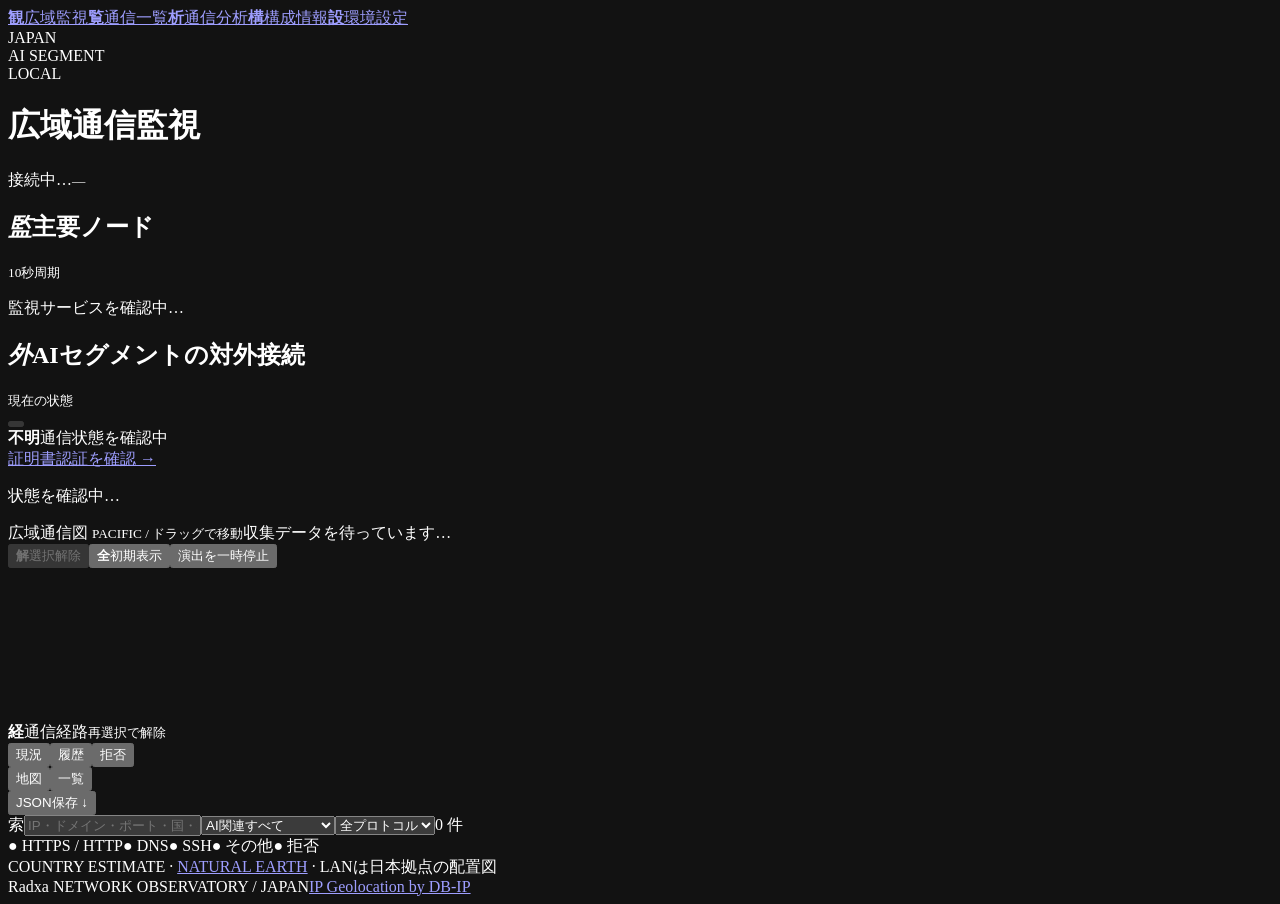
==== commit c71e3713: "Add new domain tracking and traffic rankings with clearer map layout" ====
--- a/management/taco-console/static/index.html
+++ b/management/taco-console/static/index.html
@@ -2,7 +2,7 @@
 <html lang="ja">
 <head><meta charset="utf-8"><meta name="viewport" content="width=device-width,initial-scale=1"><meta name="color-scheme" content="dark"><title>Radxa · NETWORK OBSERVATORY</title><link rel="stylesheet" href="/style.css"><script src="/atlas.js" defer></script><script src="/app.js" defer></script></head>
 <body>
-<aside><nav aria-label="メインメニュー"><a class="nav active" href="#monitor" data-nav="monitor"><b>観</b><span>広域監視</span></a><a class="nav" href="#sessions" data-nav="sessions"><b>覧</b><span>通信一覧</span></a><a class="nav" href="#topology" data-nav="topology"><b>構</b><span>構成情報</span></a><a class="nav" href="#settings" data-nav="settings"><b>設</b><span>環境設定</span></a></nav><div class="side-note">JAPAN<br>AI SEGMENT<br><span class="dot"></span>LOCAL</div></aside>
+<aside><nav aria-label="メインメニュー"><a class="nav active" href="#monitor" data-nav="monitor"><b>観</b><span>広域監視</span></a><a class="nav" href="#sessions" data-nav="sessions"><b>覧</b><span>通信一覧</span></a><a class="nav" href="#analytics" data-nav="analytics"><b>析</b><span>通信分析</span></a><a class="nav" href="#topology" data-nav="topology"><b>構</b><span>構成情報</span></a><a class="nav" href="#settings" data-nav="settings"><b>設</b><span>環境設定</span></a></nav><div class="side-note">JAPAN<br>AI SEGMENT<br><span class="dot"></span>LOCAL</div></aside>
 <main>
 <header><div class="title-block"><h1><span id="page-title">広域通信監視</span><span id="demo" hidden>試験</span></h1></div><div class="live"><div><span id="live-dot" class="dot"></span><span id="health">接続中…</span><small id="updated">—</small></div></div></header>
 <div id="notice" role="status" hidden></div>
@@ -13,12 +13,20 @@
 <div id="atlas-view"><div class="atlas-toolbar"><div><span class="atlas-title">広域通信図 <small>PACIFIC / ドラッグで移動</small></span><span id="atlas-summary" role="status">収集データを待っています…</span></div><div class="map-actions"><button id="atlas-clear" class="export" disabled><b>解</b><span>選択解除</span></button><button id="atlas-reset" class="export"><b>全</b><span>初期表示</span></button><button id="atlas-pause" class="export" aria-pressed="false">演出を一時停止</button></div></div>
 <div class="atlas-stage"><canvas id="atlas-canvas" aria-label="太平洋を中心にした世界地図と日本拠点LANの通信マップ">経路一覧から同じセッション情報を確認できます。</canvas></div></div>
 <div class="atlas-side hud-panel overlay-card"><div class="atlas-side-title"><b>経</b><span>通信経路</span><small>再選択で解除</small></div><div id="atlas-routes" aria-label="マップの通信経路"></div><div id="atlas-detail" class="atlas-detail" aria-live="polite" hidden></div></div>
-<div id="map-controls" class="map-controls hud-panel"><div id="session-controls"><div class="panel-head"><div id="session-tabs" class="tabs" role="tablist"><button class="selected" id="tab-flows" role="tab" aria-selected="true">現況</button><button id="tab-history" role="tab" aria-selected="false">履歴</button><button id="tab-drops" role="tab" aria-selected="false">拒否</button></div><div class="session-tools"><div class="view-switch" role="group" aria-label="セッションの表示形式"><button id="view-map" class="selected" aria-pressed="true">地図</button><button id="view-table" aria-pressed="false">一覧</button></div><button id="export" class="export">JSON保存 ↓</button></div></div><div class="filters"><label class="search"><span>索</span><input id="search" placeholder="IP・ポート・国・状態" aria-label="通信検索"></label><select id="scope" aria-label="通信方向"><option value="related">AI関連すべて</option><option value="AI">AI → 上流・その他</option><option value="MANAGEMENT">LAN → AI・Radxa</option><option value="TACO">Radxaからの通信</option><option value="all">すべて</option></select><select id="proto" aria-label="プロトコル"><option value="all">全プロトコル</option><option>TCP</option><option>UDP</option><option>ICMP</option></select><span id="row-count">0 件</span></div></div></div>
+<div id="map-controls" class="map-controls hud-panel"><div id="session-controls"><div class="panel-head"><div id="session-tabs" class="tabs" role="tablist"><button class="selected" id="tab-flows" role="tab" aria-selected="true">現況</button><button id="tab-history" role="tab" aria-selected="false">履歴</button><button id="tab-drops" role="tab" aria-selected="false">拒否</button></div><div class="session-tools"><div class="view-switch" role="group" aria-label="セッションの表示形式"><button id="view-map" class="selected" aria-pressed="true">地図</button><button id="view-table" aria-pressed="false">一覧</button></div><button id="export" class="export">JSON保存 ↓</button></div></div><div class="filters"><label class="search"><span>索</span><input id="search" placeholder="IP・ドメイン・ポート・国・状態" aria-label="通信検索"></label><select id="scope" aria-label="通信方向"><option value="related">AI関連すべて</option><option value="AI">AI → 上流・その他</option><option value="MANAGEMENT">LAN → AI・Radxa</option><option value="TACO">Radxaからの通信</option><option value="all">すべて</option></select><select id="proto" aria-label="プロトコル"><option value="all">全プロトコル</option><option>TCP</option><option>UDP</option><option>ICMP</option></select><span id="row-count">0 件</span></div></div></div>
 <div class="atlas-legend"><span>● HTTPS / HTTP</span><span>● DNS</span><span>● SSH</span><span>● その他</span><span>● 拒否</span></div><div class="map-credit">COUNTRY ESTIMATE · <a href="https://www.naturalearthdata.com/about/terms-of-use/" target="_blank" rel="noopener noreferrer">NATURAL EARTH</a> · LANは日本拠点の配置図</div>
 </section>
 </div>
 <div data-page="sessions" hidden><section class="panel"><div class="section-title list-heading"><h2><i>覧</i>セッション一覧</h2><small>地図と共通の絞り込み</small></div><div id="list-controls"></div><div id="table-view" class="table-wrap"><table><thead id="table-head"></thead><tbody id="rows"></tbody></table></div><div class="table-note" id="table-note"></div></section><section class="metrics" aria-label="通信の集計"><article><span>AI発信・追跡エントリ</span><strong id="ai-count">—</strong></article><article><span>AI発信・宛先IP</span><strong id="dest-count">—</strong></article><article><span>TCP ESTABLISHED</span><strong id="tcp-count">—</strong></article><article><span>拒否ログ <b>直近5分</b></span><strong id="drop-count">—</strong></article></section></div>
+<div data-page="analytics" hidden>
+<section class="panel analytics-panel"><div class="section-title list-heading"><h2><i>量</i>通信量ランキング</h2><small>AI → 公開IPv4</small></div>
+<div class="analytics-toolbar"><label>期間 <select id="ranking-window" aria-label="期間"><option value="1h">直近1時間</option><option value="24h" selected>直近24時間</option></select></label><label>集計 <select id="ranking-group" aria-label="集計"><option value="ip">宛先IP</option><option value="domain">推定ドメイン</option></select></label><label>並び順 <select id="ranking-sort" aria-label="並び順"><option value="tx" selected>送信量</option><option value="rx">受信量</option><option value="total">合計</option></select></label><span id="ranking-period"></span></div>
+<div class="analytics-totals"><span>送信 <strong id="ranking-tx">—</strong></span><span>受信 <strong id="ranking-rx">—</strong></span><span id="ranking-coverage"></span></div>
+<div class="table-wrap"><table><thead><tr><th>順位</th><th>宛先 / 推定ドメイン</th><th>送信</th><th>受信</th><th>合計</th></tr></thead><tbody id="ranking-rows"></tbody></table></div>
+<p class="table-note" id="ranking-note">観測開始後のカウンター差分を1分単位で集計します。最初の観測・短時間の通信・収集停止中の増分は含みません。複数ドメイン候補の通信量は各候補へ重複加算しません。</p></section>
+<section class="panel analytics-panel"><div class="section-title list-heading"><h2><i>新</i>初めてのドメイン</h2><small id="new-domain-count">—</small></div><p class="table-note" id="domain-catalogue">この機能で初めて観測してから24時間を「新」と表示します。DNS問い合わせの観測であり、接続の成立を示すものではありません。</p><div class="table-wrap"><table><thead><tr><th>ドメイン</th><th>初回観測</th><th>最終DNS観測</th></tr></thead><tbody id="new-domain-rows"></tbody></table></div></section>
+</div>
 <div data-page="settings" hidden><section class="settings-grid"><article class="settings-card"><div class="section-title"><h2><i>彩</i>カラースキーマ</h2></div><p>画面と地図の配色を切り替えます。</p><label class="token-label" for="color-scheme">配色</label><select id="color-scheme"><option value="amber">橙 / AMBER</option><option value="cyan">蒼 / CYAN</option><option value="violet">紫 / VIOLET</option><option value="white">白 / WHITE · 明色</option><option value="green">緑 / GREEN</option><option value="blue">青 / BLUE</option><option value="red">紅 / RED</option></select><p id="theme-message" class="hint" role="status">配色はこのブラウザーに保存されます。</p></article><article class="settings-card"><div class="section-title"><h2><i>証</i>接続認証</h2><span id="auth-status" class="badge">未</span></div><p id="auth-message" role="status">認証状態を確認中…</p><p>管理PCのクライアント証明書で認証します。操作キーの入力は不要です。</p><p class="hint">証明書の登録・更新は管理PCの証明書ストアで行います。</p></article><article class="settings-card"><div class="section-title"><h2><i>国</i>IPアドレスの国表示</h2><span id="geoip-status" class="badge">確認中</span></div><p>国別IPデータをRadxa内で照合します。通信先IPを外部へ送信しません。</p><dl class="settings-data"><dt>データ</dt><dd id="geoip-source">—</dd><dt>版</dt><dd id="geoip-edition">—</dd><dt>更新日時</dt><dd id="geoip-updated">—</dd></dl><p id="geoip-message" class="hint">—</p><details><summary>国別IPデータを導入・更新する</summary><pre>sudo python3 /opt/taco-console/update_geoip.py</pre></details><p class="hint">国は概算です。LANは日本拠点として太平洋上の配置図に表示します。アニメーションはセッションの存在を示す演出で、パケット数・通信速度を表しません。</p></article></section></div>
-<div data-page="topology" hidden><section class="settings-card"><div class="section-title"><h2><i>構</i>開発NWの構成</h2><small>参考情報</small></div><section class="topology" aria-label="ネットワーク構成"><div><small>AI SEGMENT</small><strong>Sun SPARC</strong><code>10.1.0.10</code></div><span class="link">↔</span><div class="taco"><small>OBSERVATION POINT</small><strong>Radxa</strong><code>10.1.0.1 / 10.2.0.2</code></div><span class="link">↔</span><div><small>GATEWAY / DNS</small><strong>Netgear</strong><code>10.2.0.1 / 10.0.0.254</code></div><span class="link">↔</span><div><small>UPLINK</small><strong>Internet</strong><code>Public IPv4</code></div></section><p class="hint">管理PC 10.0.0.9 → Netgear → Radxa → Sun SPARC。LAN発信の管理セッションも表示対象です。</p><p class="hint">観測は約5秒間隔。短時間で完結する通信は見逃す場合があります。「正」正常、「断」応答なし、「不」確認不能、「古」監視データが古い、「通」外向き許可、「閉」外向き遮断。</p></section></div>
+<div data-page="topology" hidden><section class="settings-card"><div class="section-title"><h2><i>構</i>開発NWの構成</h2><small>参考情報</small></div><section class="topology" aria-label="ネットワーク構成"><div><small>AI SEGMENT</small><strong>Sun SPARC</strong><code>10.1.0.10</code></div><span class="link">↔</span><div class="taco"><small>OBSERVATION / DNS</small><strong>Radxa</strong><code>10.1.0.1 / 10.2.0.2</code></div><span class="link">↔</span><div><small>GATEWAY / DNS</small><strong>NetScreen</strong><code>10.2.0.1 / 10.0.0.254</code></div><span class="link">↔</span><div><small>UPLINK</small><strong>Internet</strong><code>Public IPv4</code></div></section><p class="hint">管理PC 10.0.0.9 → NetScreen → Radxa → Sun SPARC。LAN発信の管理セッションも表示対象です。</p><p class="hint">DNS転送を導入すると、Sun SPARC → Radxa 10.1.0.1 → NetScreen 10.0.0.254で名前解決します。推定ドメインはDNS応答とIPの照合結果です。観測は約5秒間隔。短時間で完結する通信は見逃す場合があります。「正」正常、「断」応答なし、「不」確認不能、「古」監視データが古い、「通」外向き許可、「閉」外向き遮断。</p></section></div>
 <footer><span>Radxa NETWORK OBSERVATORY / JAPAN</span><span><a href="https://db-ip.com" target="_blank" rel="noopener noreferrer">IP Geolocation by DB-IP</a></span></footer>
 </main></body></html>
